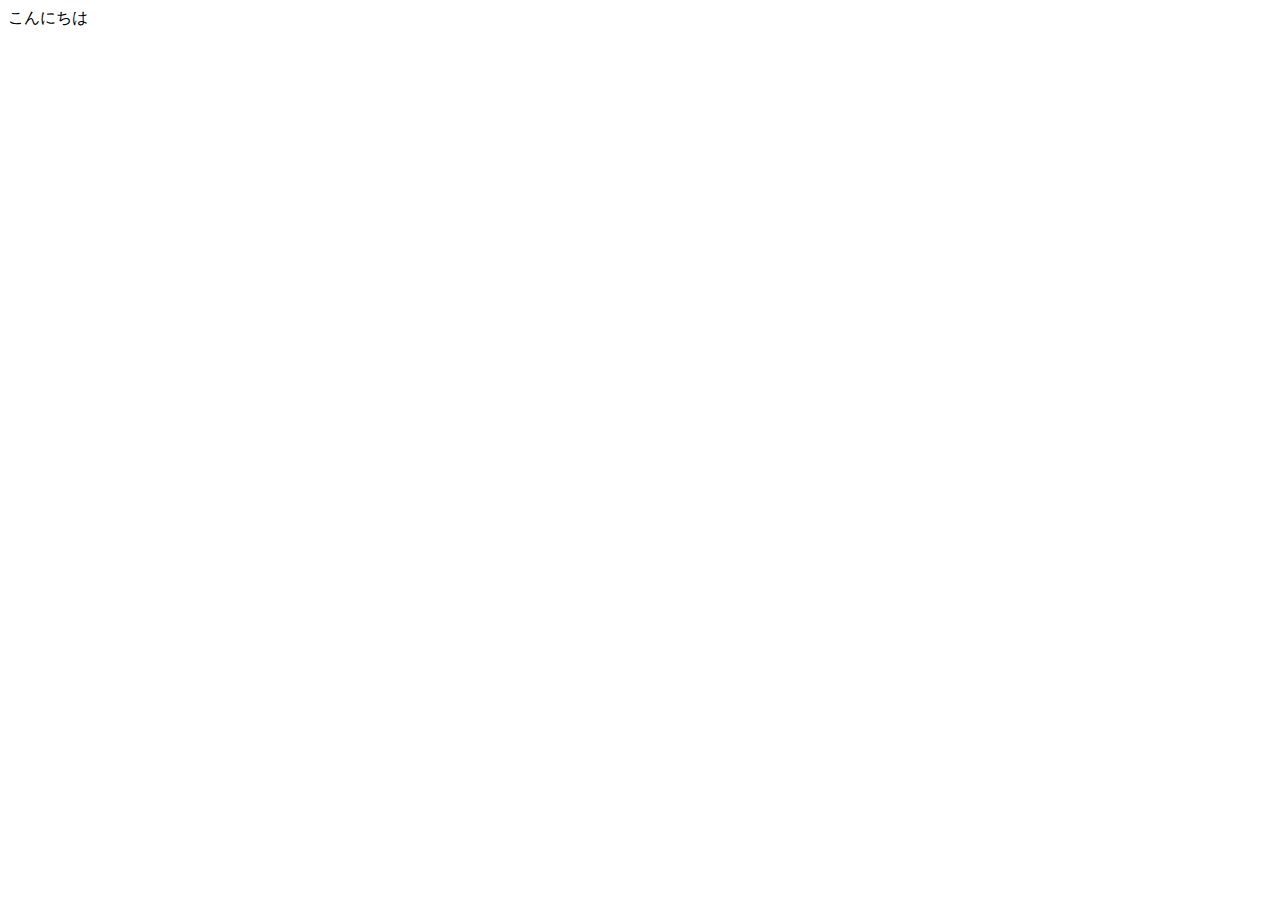
==== index.html @ ac30a03b "反映されるかの確認" ====
<!DOCTYPE html>
<html lang="ja">
  <head>
    <meta charset="UTF-8" />
    <meta http-equiv="X-UA-Compatible" content="IE=edge" />
    <meta name="viewport" content="width=device-width, initial-scale=1.0" />
    <link rel="stylesheet" href="https://unpkg.com/ress/dist/ress.min.css" />
    <link rel="stylesheet" href="style.css" />
    <title>My Portfolio</title>
  </head>
  <body>
    こんにちは
    <script src="main.js"></script>
  </body>
</html>
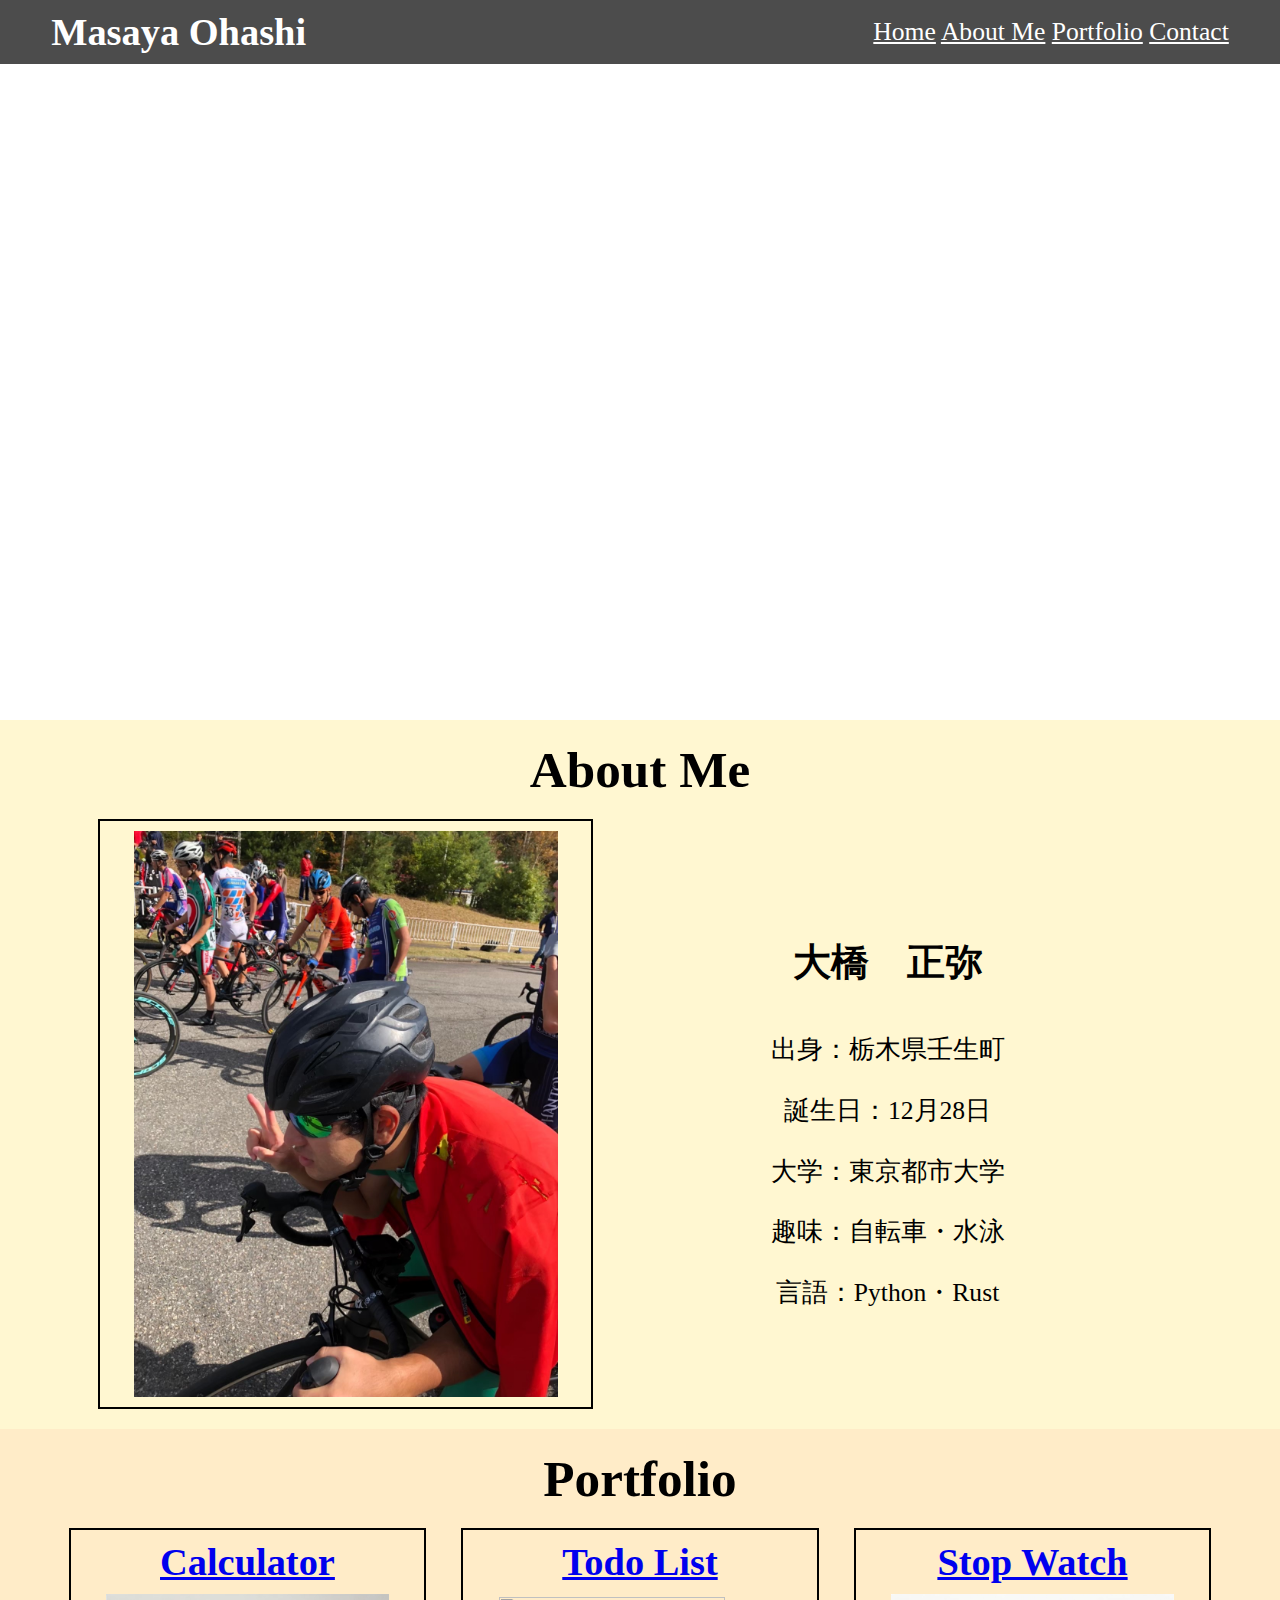
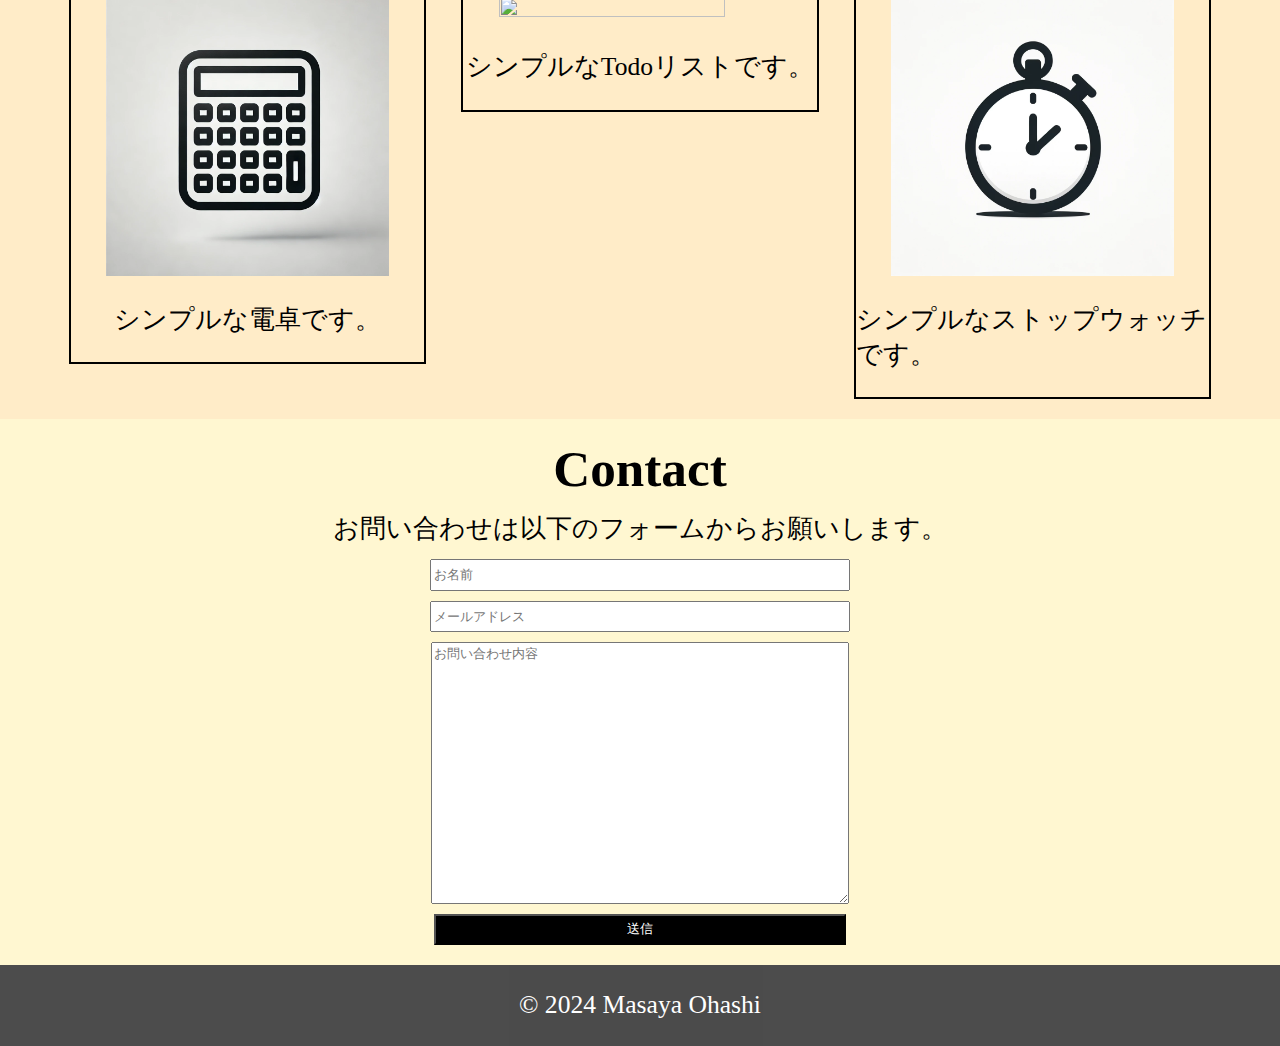
==== commit 216dbec1: "2024/11/24" ====
--- a/index.html
+++ b/index.html
@@ -2,14 +2,118 @@
 <html lang="ja">
   <head>
     <meta charset="UTF-8" />
-    <meta http-equiv="X-UA-Compatible" content="IE=edge" />
     <meta name="viewport" content="width=device-width, initial-scale=1.0" />
-    <link rel="stylesheet" href="https://unpkg.com/ress/dist/ress.min.css" />
-    <link rel="stylesheet" href="style.css" />
-    <title>My Portfolio</title>
+    <link rel="stylesheet" href="stylesheet.css" />
+    <link
+      href="https://use.fontawesome.com/releases/v5.6.1/css/all.css"
+      rel="stylesheet"
+    />
+    <title>Masaya Ohashi Homepage</title>
   </head>
   <body>
-    こんにちは
-    <script src="main.js"></script>
+    <header>
+      <div class="container header">
+        <div class="header-left">
+          <h1>Masaya Ohashi</h1>
+        </div>
+
+        <div class="header-right">
+          <nav>
+            <a href="#">Home</a>
+            <a href="#about-me">About Me</a>
+            <a href="#portfolio">Portfolio</a>
+            <a href="#contact">Contact</a>
+          </nav>
+        </div>
+      </div>
+    </header>
+
+    <main>
+      <div class="top-wrapper">
+        <div class="container">
+          <h1>MASAYA OHASHI</h1>
+        </div>
+      </div>
+
+      <div class="about-wrapper" id="about-me">
+        <div class="container">
+          <h1>About Me</h1>
+          <div class="about">
+            <div class="my-photo"><img src="img/my_img.jpg" /></div>
+
+            <div class="about-text">
+              <h2>大橋　正弥</h2>
+              <p>出身：栃木県壬生町</p>
+              <p>誕生日：12月28日</p>
+              <p>大学：東京都市大学</p>
+              <p>趣味：自転車・水泳</p>
+              <p>言語：Python・Rust</p>
+            </div>
+          </div>
+        </div>
+      </div>
+
+      <div class="portfolio-wrapper" id="portfolio">
+        <div class="container portfolio">
+          <h1>Portfolio</h1>
+          <div class="portfolio-items">
+            <div class="portfolio-item">
+              <a href="./portfolio/calculator/index.html"
+                ><h2>Calculator</h2></a
+              >
+              <img src="img/calculator.png" />
+              <p>シンプルな電卓です。</p>
+            </div>
+
+            <div class="portfolio-item">
+              <a href="#"><h2>Todo List</h2></a>
+              <img src="img/todo_list.jpg" />
+              <p>シンプルなTodoリストです。</p>
+            </div>
+
+            <div class="portfolio-item">
+              <a href="#"><h2>Stop Watch</h2></a>
+              <img src="img/stop_watch.webp" />
+              <p>シンプルなストップウォッチです。</p>
+            </div>
+          </div>
+        </div>
+      </div>
+
+      <div class="contact-wrapper" id="contact">
+        <div class="container contact">
+          <h1>Contact</h1>
+          <p>お問い合わせは以下のフォームからお願いします。</p>
+          <div class="contact-form">
+            <form action="#" method="post">
+              <input
+                type="text"
+                name="name"
+                placeholder="お名前"
+                class="form-text"
+              />
+              <input
+                type="email"
+                name="email"
+                placeholder="メールアドレス"
+                class="form-text"
+              />
+              <textarea
+                name="message"
+                placeholder="お問い合わせ内容"
+                class="form-textarea"
+              ></textarea>
+              <input type="submit" value="送信" class="form-submit" />
+            </form>
+          </div>
+        </div>
+      </div>
+    </main>
+
+    <footer>
+      <div class="container footer">
+        <p>&copy; 2024 Masaya Ohashi</p>
+      </div>
+    </footer>
   </body>
 </html>
--- a/stylesheet.css
+++ b/stylesheet.css
@@ -0,0 +1,217 @@
+html {
+  font-size: 2vw;
+}
+
+body {
+  margin: 0;
+}
+
+header {
+  background-color: black;
+  opacity: 0.7;
+  position: fixed;
+  width: 100%;
+  padding: 10px 0 10px 0;
+}
+
+.container {
+  margin: 0 2rem 0 2rem;
+  /* width: 100%; */
+}
+
+.header {
+  display: flex;
+  justify-content: space-between;
+  align-items: center;
+}
+
+.header-left h1 {
+  color: white;
+  font-size: 1.5rem;
+  margin: 0;
+}
+
+.header-right a {
+  color: white;
+  transition: transform 0.5s ease, color 0.5s ease;
+}
+
+.header-right a:hover {
+  color: azure;
+  transform: scale(1.1);
+}
+
+.top-wrapper {
+  background-image: url("img/top_img.jpg");
+  background-size: cover;
+  background-position: contain;
+  background-repeat: no-repeat;
+  width: 100%;
+  aspect-ratio: 16 / 9;
+  display: flex;
+  justify-content: center;
+  align-items: center;
+}
+
+.top-wrapper h1 {
+  color: white;
+  font-size: 4em;
+}
+
+.about-wrapper {
+  display: flex;
+  justify-content: space-around;
+  padding: 20px 0 20px 0;
+  width: 100%;
+  background-color: #fff7d1;
+}
+
+.about {
+  display: flex;
+  justify-content: center;
+  align-items: center;
+  width: 100%;
+}
+
+.about-wrapper h1 {
+  margin: 0 0 20px 0;
+  display: flex;
+  justify-content: center;
+  width: 100%;
+}
+
+.my-photo {
+  display: flex;
+  justify-content: center;
+  align-items: center;
+  width: 40%;
+  padding: 10px 10px 10px 10px;
+  border: 2px solid #000;
+}
+
+.my-photo img {
+  width: 90%;
+  height: 90%;
+}
+
+.about-text {
+  display: flex;
+  flex-direction: column;
+  justify-content: center;
+  align-items: center;
+  width: 50%;
+}
+
+.about-text p {
+  margin: 0.5rem 0 0.5rem 0;
+}
+
+.portfolio-wrapper {
+  background-color: #ffecc8;
+  padding: 20px 0 20px 0;
+}
+
+.portfolio h1 {
+  display: flex;
+  justify-content: center;
+  padding-bottom: 20px;
+  margin: 0;
+}
+
+.portfolio-items {
+  display: flex;
+  flex-flow: row wrap;
+  justify-content: space-around;
+}
+
+.portfolio-item {
+  width: 30%;
+  height: 100%;
+  border: #000 2px solid;
+  display: flex;
+  flex-direction: column;
+  justify-content: center;
+  align-items: center;
+  margin: 0 10px 0 10px;
+}
+
+.portfolio-item h2 {
+  margin: 10px 0 10px 0;
+}
+
+.portfolio-item img {
+  width: 80%;
+  height: 100%;
+}
+
+.contact-wrapper {
+  background-color: #fff7d1;
+  padding: 20px 0 20px 0;
+}
+
+.contact {
+  display: flex;
+  flex-direction: column;
+  justify-content: center;
+  align-items: center;
+}
+
+.contact h1 {
+  margin: 0;
+}
+
+.contact p {
+  margin: 0.5rem 0 0.5rem 0;
+}
+
+.contact-form {
+  width: 70%;
+}
+
+.contact-form form {
+  display: flex;
+  flex-direction: column;
+  justify-content: center;
+  align-items: center;
+}
+
+.form-text {
+  height: 1rem;
+  width: 50%;
+  margin-bottom: 10px;
+}
+
+.form-text:focus {
+  border: 2px solid #000;
+}
+
+.form-textarea {
+  height: 10rem;
+  width: 50%;
+  margin-bottom: 10px;
+}
+
+.form-submit {
+  width: 50%;
+  height: 1.2rem;
+  background-color: black;
+  color: white;
+}
+
+.form-submit:hover {
+  background-color: gray;
+  color: black;
+}
+
+.footer {
+  display: flex;
+  justify-content: center;
+  align-items: center;
+  background-color: black;
+  opacity: 0.7;
+  margin: 0;
+}
+
+.footer p {
+  color: white;
+}
